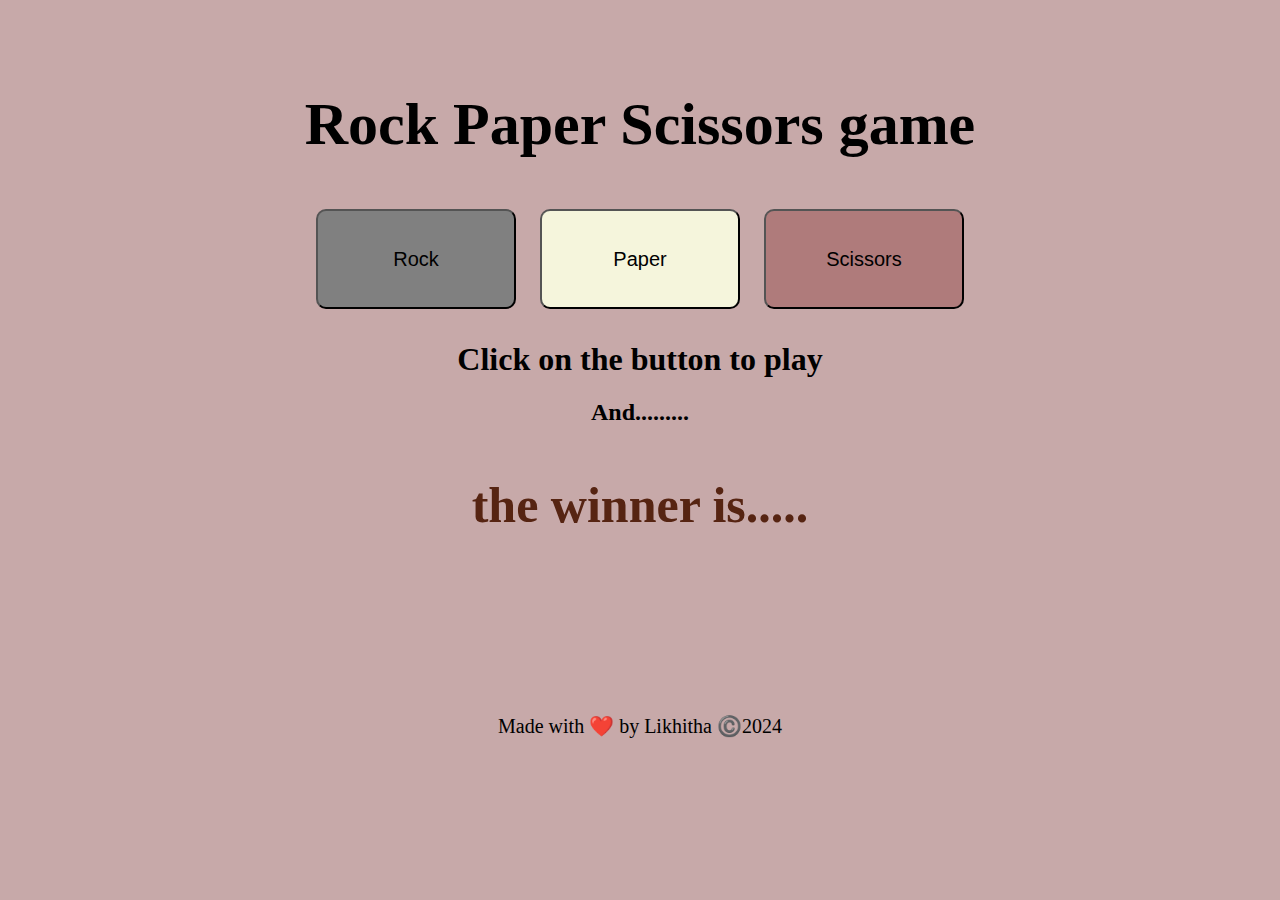
==== choicegame.html @ 5861fa5b "Add files via upload" ====
<!DOCTYPE html>
<html lang="en">
<head>
    <meta charset="UTF-8">
    <meta name="viewport" content="width=device-width, initial-scale=1.0">
    <link rel="stylesheet" href="style.css">
    <title>Rock Paper Scissors</title>
</head>
<body>

    <div class="overall">
        <div class="text">
            <h1>Rock Paper Scissors game</h1>
        </div>
        <div class="buttons">
            <button class="btn" id="rock" onclick="
                if (computerChoice ==='Scissors') {
                    resultMsg = 'The user has won ! Yayyyyyy!'
                    
                } else if (computerChoice === 'Paper'){
                    resultMsg = 'The computer has won !'
                }
                else {
                    resultMsg = 'Its a tie'
                }
                // let winnermsg = ;
                document.querySelector('#choice').innerText = `The User has chosen Rock the computer has chosen ${computerChoice}.`;
                document.querySelector('#winner').innerText = `${resultMsg}`
                ">Rock</button>
                
            <button class="btn" id ="paper" onclick="
                if (computerChoice ==='Rock') {
                    resultMsg = 'The user has won ! Yayyyyyy!'
                    
                } else if (computerChoice === 'scissor'){
                    resultMsg = 'The computer has won !'
                }
                else {
                    resultMsg = 'Its a tie'
                }
                // let winnermsg = ;
                document.querySelector('#choice').innerText = `The User has chosen Paper the computer has chosen ${computerChoice}.`;
                document.querySelector('#winner').innerText = `${resultMsg}`
                ">Paper</button>
                <button class="btn" id="scissor" onclick="
                    if (computerChoice ==='Paper') {
                        resultMsg = 'The user has won ! Yayyyyyy!'
                        
                    } else if (computerChoice === 'Rock'){
                        resultMsg = 'The computer has won !'
                    }
                    else {
                        resultMsg = 'Its a tie'
                    }
                    // let winnermsg = ;
                    document.querySelector('#choice').innerText = `The User has chosen Scissors and the computer has chosen ${computerChoice}.`;
                    document.querySelector('#winner').innerText = `${resultMsg}`
                ">Scissors</button>
        </div>
        <div class="winner">
            <h1>Click on the button to play</h1>
            <h2 id="choice">And......... </h2>
            <h1 id="winner">the winner is.....</h1>
        </div>

        
    </div>
    <footer>
        Made with ❤️ by Likhitha ©️2024
      </footer>

    <script src="index.js"></script>
    
</body>
</html>
---- style.css ----
body {
  background-color: rgb(199, 169, 169);
}

.overall {
  text-align: center;
  margin-top: 10vh;
}

.btn {
  height: 100px;
  width: 200px;
  padding: 10px;
  margin: 10px;
  font-size: 20px;
  cursor: pointer;
  border-radius: 10px;
}

.btn:hover {
  background-color: rgb(188, 173, 230);
  cursor: pointer;
}

#rock {
  background-color: gray;
}

#paper {
  background-color: beige;
}

#scissor {
  background-color: rgb(175, 123, 123);
}

.text {
  font-size: 30px;
}

#winner {
  color: rgb(86, 36, 18);
  margin-top: 50px;
  font-size: 50px;
}

footer {
  text-align: center;
  margin-top: 180px;
  font-size: 20px;
}
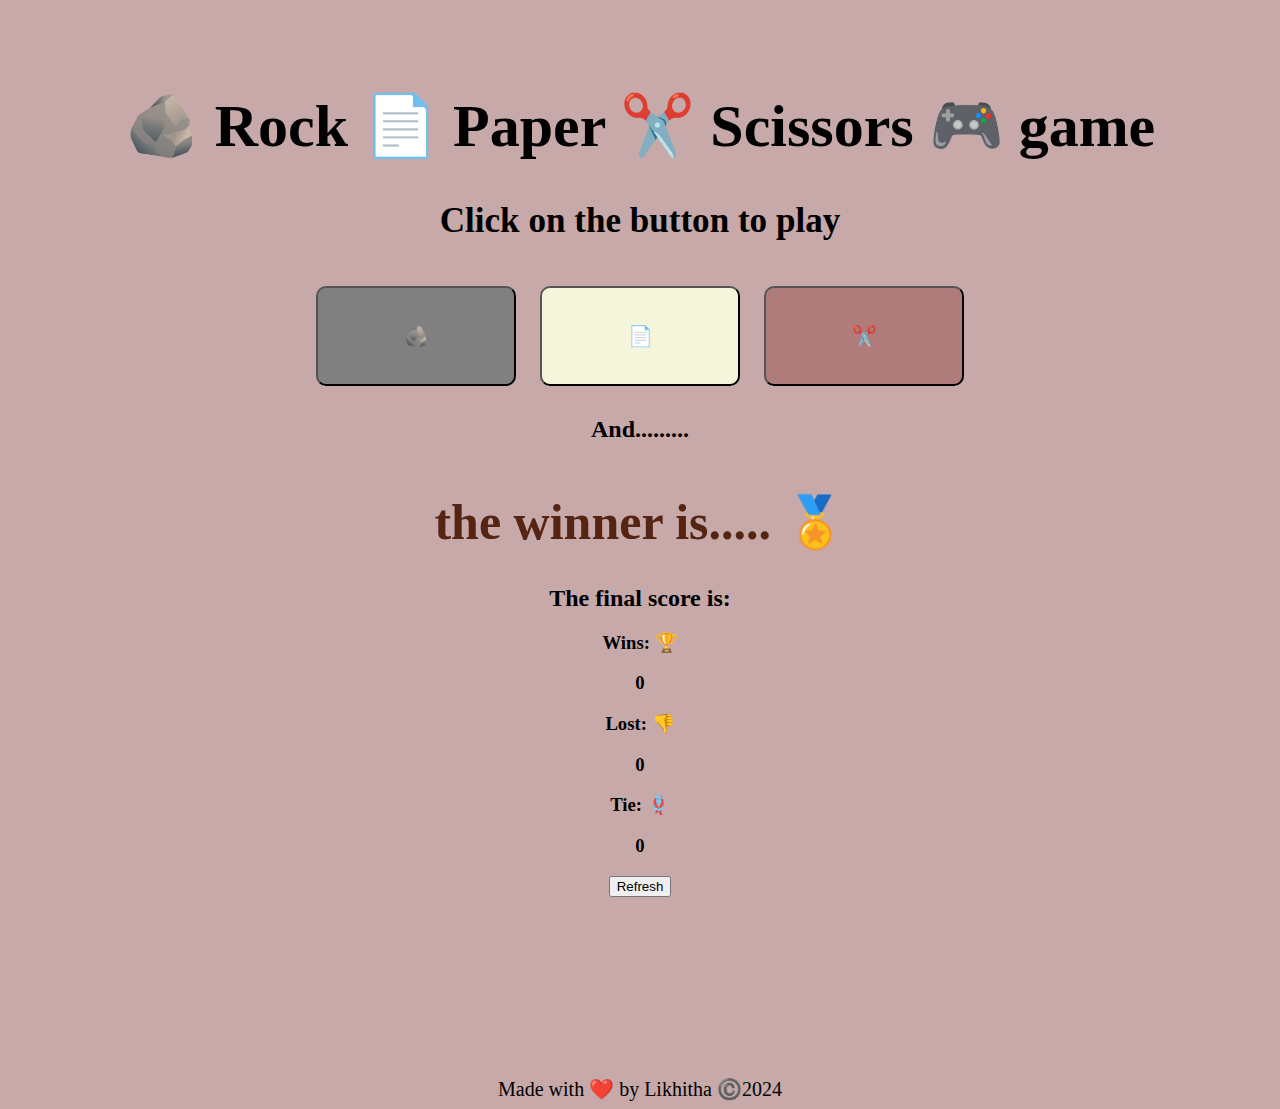
==== commit d21fde1f: "Add files via upload" ====
--- a/choicegame.html
+++ b/choicegame.html
@@ -10,57 +10,88 @@
 
     <div class="overall">
         <div class="text">
-            <h1>Rock Paper Scissors game</h1>
+            <h1>🪨 Rock 📄 Paper ✂️ Scissors 🎮 game</h1>
+            <h3>Click on the button to play</h3>
         </div>
         <div class="buttons">
             <button class="btn" id="rock" onclick="
+            generateCompChoice();
                 if (computerChoice ==='Scissors') {
                     resultMsg = 'The user has won ! Yayyyyyy!'
-                    
+                    score.win++;
                 } else if (computerChoice === 'Paper'){
                     resultMsg = 'The computer has won !'
+                    score.lost++;
                 }
                 else {
                     resultMsg = 'Its a tie'
+                    score.tie++;
                 }
+                console.log(score);
                 // let winnermsg = ;
                 document.querySelector('#choice').innerText = `The User has chosen Rock the computer has chosen ${computerChoice}.`;
                 document.querySelector('#winner').innerText = `${resultMsg}`
-                ">Rock</button>
+
+                displayscores();
+
+                ">🪨</button>
                 
             <button class="btn" id ="paper" onclick="
+            generateCompChoice();
                 if (computerChoice ==='Rock') {
                     resultMsg = 'The user has won ! Yayyyyyy!'
+                    score.win++;
                     
                 } else if (computerChoice === 'scissor'){
                     resultMsg = 'The computer has won !'
+                    score.lost++;
                 }
                 else {
                     resultMsg = 'Its a tie'
+                    score.tie++;
                 }
+                console.log(score);
                 // let winnermsg = ;
                 document.querySelector('#choice').innerText = `The User has chosen Paper the computer has chosen ${computerChoice}.`;
-                document.querySelector('#winner').innerText = `${resultMsg}`
-                ">Paper</button>
+                document.querySelector('#winner').innerText = `${resultMsg}`;
+                displayscores();
+                ">📄</button>
                 <button class="btn" id="scissor" onclick="
+                generateCompChoice();
                     if (computerChoice ==='Paper') {
                         resultMsg = 'The user has won ! Yayyyyyy!'
+                        score.win++;
                         
                     } else if (computerChoice === 'Rock'){
                         resultMsg = 'The computer has won !'
+                        score.lost++;
                     }
                     else {
-                        resultMsg = 'Its a tie'
+                        resultMsg = 'Its a tie';
+                        score.tie++;
                     }
+                    console.log(score);
                     // let winnermsg = ;
                     document.querySelector('#choice').innerText = `The User has chosen Scissors and the computer has chosen ${computerChoice}.`;
-                    document.querySelector('#winner').innerText = `${resultMsg}`
-                ">Scissors</button>
+                    document.querySelector('#winner').innerText = `${resultMsg}`;
+                    displayscores();
+                ">✂️</button>
         </div>
         <div class="winner">
-            <h1>Click on the button to play</h1>
             <h2 id="choice">And......... </h2>
-            <h1 id="winner">the winner is.....</h1>
+            <h1 id="winner"> the winner is..... 🏅</h1>
+            <h2 id="finaltext">The final score is: </h2>
+            <div class="scores">
+                <h3 class="space">Wins: 🏆</h3>
+                <h3 id="wins">0</h3>
+                <h3 class="space">Lost: 👎</h3>
+                <h3 id="lost">0</h3>
+                <h3 class="space">Tie: 🪢</h3>
+                <h3 id="tie">0</h3>
+            </div>
+            <div class="refresh">
+                <button id="refresh-btn">Refresh</button>
+            </div>
         </div>
 
         
